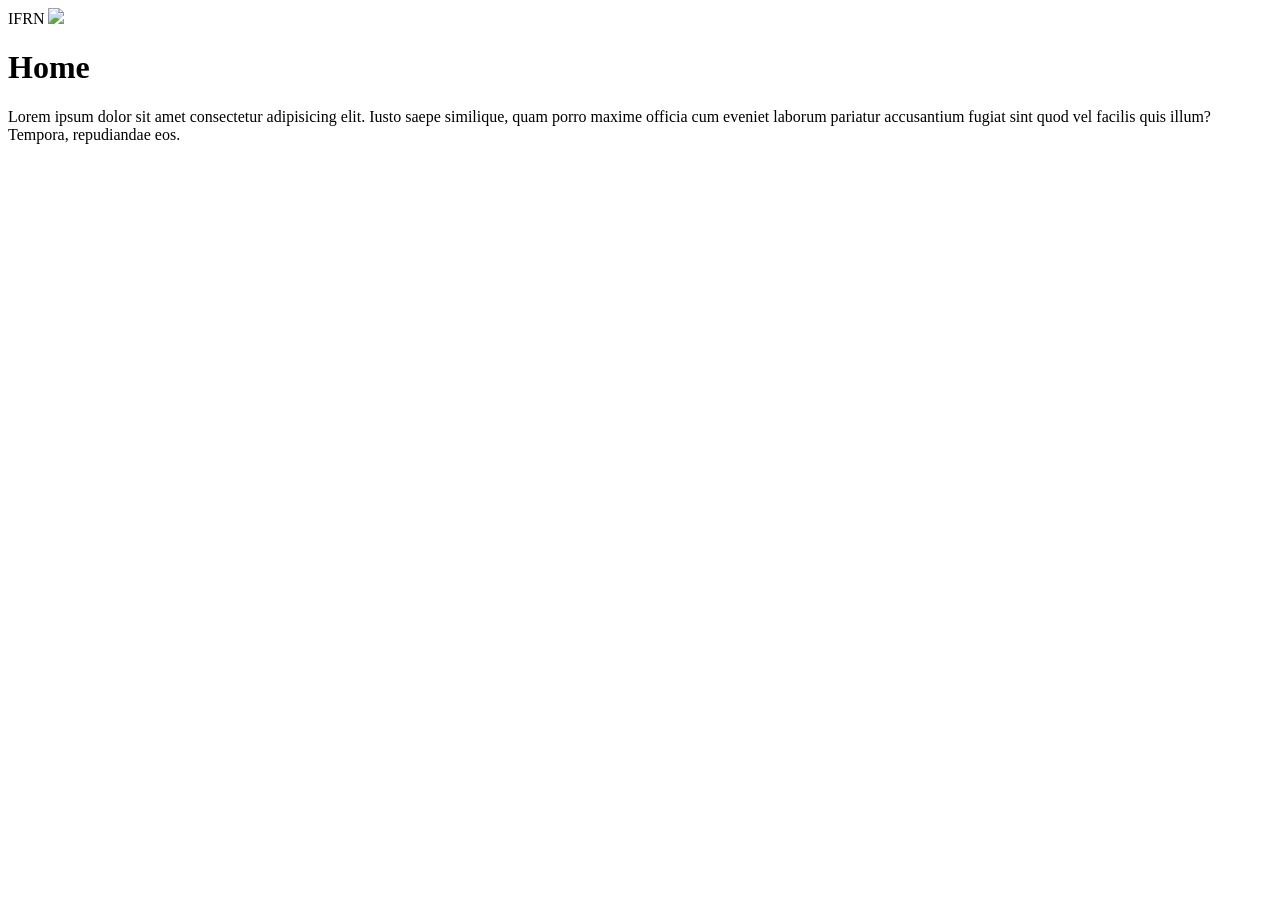
==== atvFirgma/figma.html @ 2d4f089f "Add initial HTML structure for Figma page" ====
<!DOCTYPE html>
<html lang="en">
<head>
    <meta charset="UTF-8">
    <meta name="viewport" content="width=device-width, initial-scale=1.0">
    <title>Página Figma</title>
    <link rel="stylesheet" href="figma.css">
</head>
<body>
<header>IFRN
<img src="icons/Icon.png">
</header>
<div class="home">
<h1>Home</h1>
<p>
    Lorem ipsum dolor sit amet consectetur adipisicing elit. Iusto saepe similique, quam porro maxime officia cum eveniet laborum pariatur accusantium fugiat sint quod vel facilis quis illum? Tempora, repudiandae eos.
</p>
</div>
</body>
</html>
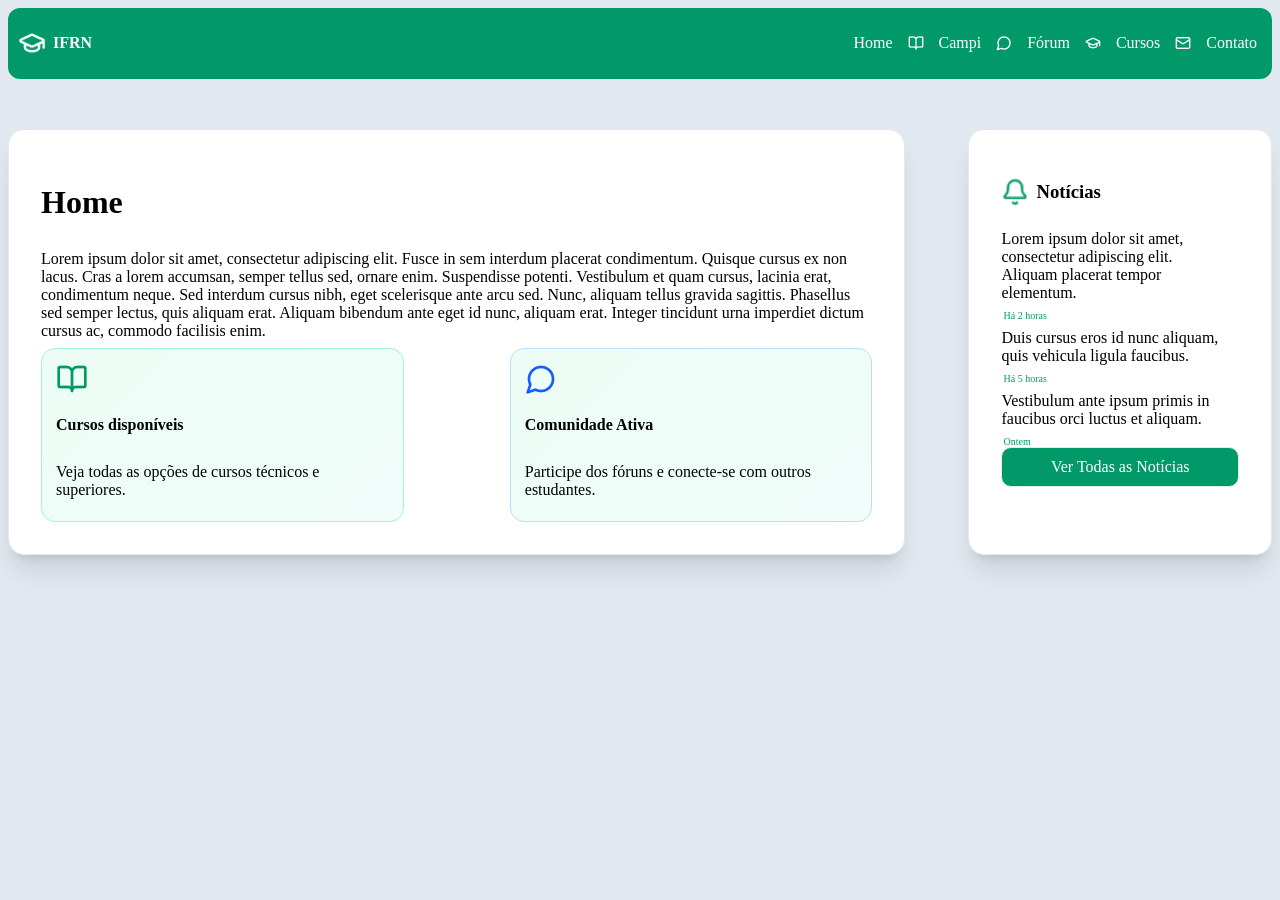
==== commit 45f94275: "mural noticias 90%" ====
--- a/atvFirgma/figma.html
+++ b/atvFirgma/figma.html
@@ -7,14 +7,58 @@
     <link rel="stylesheet" href="figma.css">
 </head>
 <body>
-<header>IFRN
+<header>
+<nav>
+<div class="imgTexto">
 <img src="icons/Icon.png">
+<h4>IFRN</h4>
+</div>
+<div class="container2">
+<a>Home</a>
+<img src="icons/Icon (1).png">
+<a href="#">Campi</a>
+<img src="icons/Icon (4).png">
+<a href="#">Fórum</a>
+<img src="icons/Icon.png">
+<a href="#">Cursos</a>
+<img src="icons/Icon (3).png">
+<a href="#">Contato</a>
+</div>
+</nav>
 </header>
+<div class="paiHomeNoticia">
 <div class="home">
 <h1>Home</h1>
 <p>
-    Lorem ipsum dolor sit amet consectetur adipisicing elit. Iusto saepe similique, quam porro maxime officia cum eveniet laborum pariatur accusantium fugiat sint quod vel facilis quis illum? Tempora, repudiandae eos.
+    Lorem ipsum dolor sit amet, consectetur adipiscing elit. Fusce in sem interdum placerat condimentum. Quisque cursus ex non lacus. Cras a lorem accumsan, semper tellus sed, ornare enim. Suspendisse potenti. Vestibulum et quam cursus, lacinia erat, condimentum neque. Sed interdum cursus nibh, eget scelerisque ante arcu sed. Nunc, aliquam tellus gravida sagittis. Phasellus sed semper lectus, quis aliquam erat. Aliquam bibendum ante eget id nunc, aliquam erat. Integer tincidunt urna imperdiet dictum cursus ac, commodo facilisis enim.
 </p>
+<div class="paiextras">
+<div class="extra">
+    <img src="icons/Icon (5).png">
+    <h4><strong>Cursos disponíveis</strong></h4>
+    <p>Veja todas as opções de cursos técnicos e superiores.</p>
+</div>
+<div class="extra2">
+    <img src="icons/Icon (6).png">
+    <h4><strong>Comunidade Ativa</strong></h4>
+    <p>Participe dos fóruns e conecte-se com outros estudantes.</p>
+</div>
+</div>
+</div>
+
+<div class="noticias">
+    <div class="imgTexto">
+    <img src="icons/Icon (7).png">
+    <h3>Notícias</h3>
+    </div>
+    <p>Lorem ipsum dolor sit amet, consectetur adipiscing elit. Aliquam placerat tempor elementum.</p>
+    <legend>Há 2 horas</legend>
+    <p>Duis cursus eros id nunc aliquam, quis vehicula ligula faucibus.</p>
+    <legend>Há 5 horas</legend>
+    <p>Vestibulum ante ipsum primis in faucibus orci luctus et aliquam.</p>
+    <legend>Ontem</legend>
+    <bottom>Ver Todas as Notícias</bottom>
+</div>
 </div>
 </body>
 </html>
--- a/atvFirgma/figma.css
+++ b/atvFirgma/figma.css
@@ -0,0 +1,106 @@
+header{
+  display:flex;
+}
+nav{
+    display: flex;
+    width: 100%;   
+    padding-top: 5px;
+    padding-bottom: 5px;
+    padding-left:10px;
+    justify-content:space-between;
+    align-items: center;
+    background-color: #009967;
+    color: white; 
+    border-radius:12px;
+}
+
+.imgTexto>img{
+  height:28px;
+  width:auto;
+}
+.container2{
+  display:flex;
+  align-items: center;
+}
+a{
+  padding:15px 15px;
+  text-decoration:none;
+  color:white;
+}
+a:hover{
+  background-color:#0377508a;
+  border-radius:12px; 
+}
+img{
+  width: 16px;
+  height: 16px; 
+}
+.home,.noticias{
+  margin-top:4%;
+  display: flex;
+  width: 70%;
+  padding: 32px;
+  flex-direction: column;
+  border-radius: 16px;
+  border: 1px solid #E2E8F0;
+  background: #FFF;
+  box-shadow: 0 20px 25px -5px rgba(0, 0, 0, 0.10), 0 8px 10px -6px rgba(0, 0, 0, 0.10);
+}
+.noticias{
+  width:20%;
+}
+legend{
+  color:#009966;
+  font-size:10px;
+}
+bottom{
+  display:flex;
+  background-color: #009967;
+  color:white;
+  border-radius: 10px;
+  border: 1px solid #E2E8F0;
+  justify-content:center;
+  align-items: end;
+  padding:10px;
+}
+.paiHomeNoticia{
+  display:flex;
+  flex-direction:row;
+  gap:5%;
+}
+.imgTexto{
+  display:flex;
+  flex-direction:row;
+  align-items:center;
+  gap:7px;
+}
+.paiextras{
+  display:flex;
+  flex-direction: row;
+  justify-content:space-between;
+}
+p{
+  margin:8px;
+  margin-left:0;
+}
+.extra,.extra2{
+display: flex;
+width: 40%;
+padding: 14px;
+flex-direction: column;
+align-items: flex-start;
+border-radius: 14px;
+border: 1px solid #A4F4CF;
+background: linear-gradient(135deg, #ECFDF5 0%, #F0FDFA 100%);
+}
+.extra2{
+border: 1px solid #BEDBFF;
+}
+.extra img,.extra2 img{
+  height:32px;
+  width:auto;
+}
+body{
+  background-color:  #E2E8F0;   
+  font-family: Inter;
+}
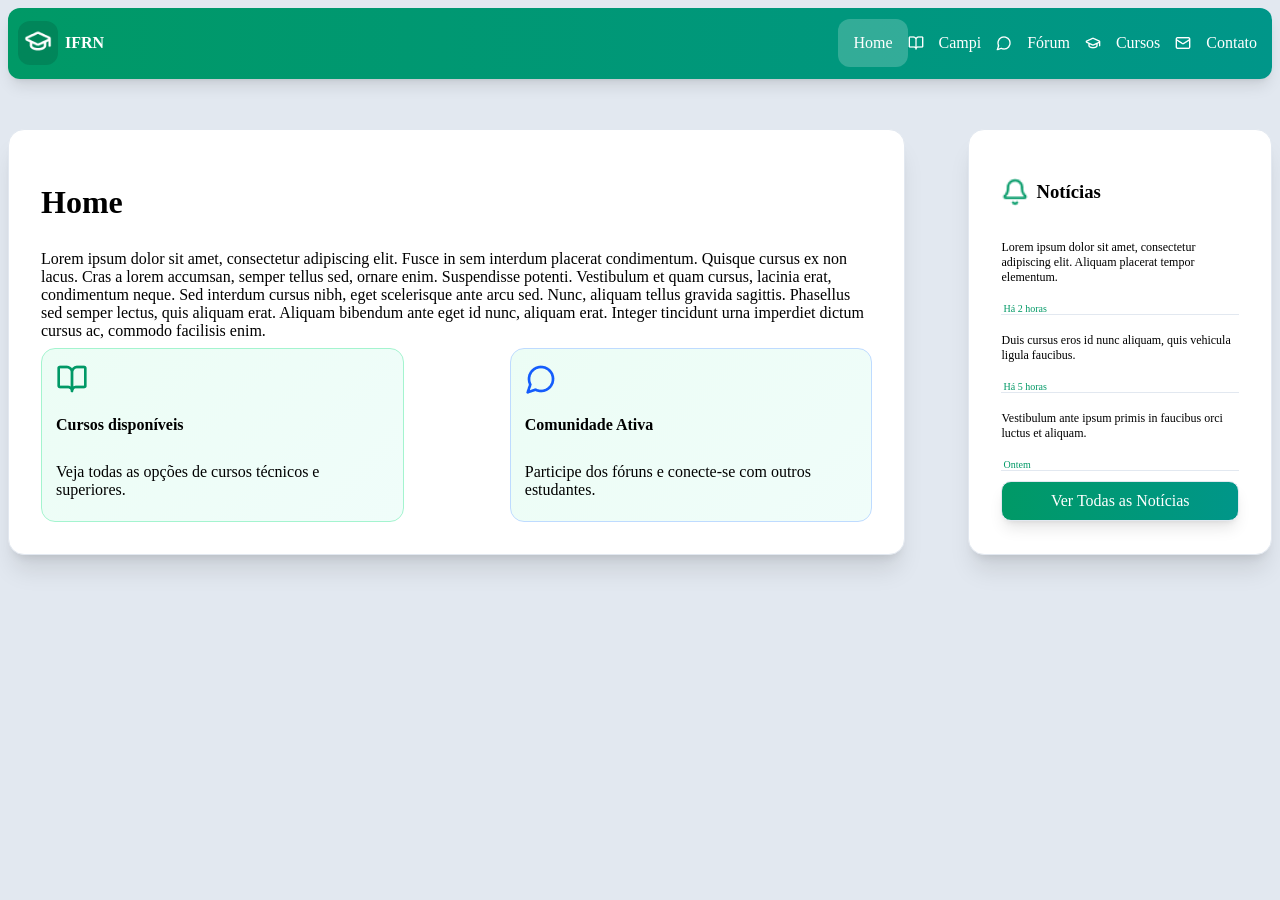
==== commit a29eb09c: "finalizado" ====
--- a/atvFirgma/figma.html
+++ b/atvFirgma/figma.html
@@ -10,11 +10,15 @@
 <header>
 <nav>
 <div class="imgTexto">
+<div class="diferente1">
 <img src="icons/Icon.png">
+</div>
 <h4>IFRN</h4>
 </div>
 <div class="container2">
+<div class="diferente">
 <a>Home</a>
+</div>
 <img src="icons/Icon (1).png">
 <a href="#">Campi</a>
 <img src="icons/Icon (4).png">
--- a/atvFirgma/figma.css
+++ b/atvFirgma/figma.css
@@ -12,9 +12,11 @@
     background-color: #009967;
     color: white; 
     border-radius:12px;
+    background: linear-gradient(90deg, #096 0%, #009689 100%);
+    box-shadow: 0 10px 15px -3px rgba(0, 0, 0, 0.10), 0 4px 6px -4px rgba(0, 0, 0, 0.10);
 }
 
-.imgTexto>img{
+.imgTexto>img,.diferente1 img{
   height:28px;
   width:auto;
 }
@@ -31,6 +33,18 @@
   background-color:#0377508a;
   border-radius:12px; 
 }
+.diferente{ 
+  background: rgba(255, 255, 255, 0.20);
+  border-radius:12px; 
+  padding:15px 0 15px 0;
+  pointer-events: none;
+}
+.diferente1{
+  background-color:#0377508a;
+  padding:6px;
+  border-radius:12px; 
+}
+
 img{
   width: 16px;
   height: 16px; 
@@ -48,10 +62,16 @@
 }
 .noticias{
   width:20%;
+  gap:10px;
+}
+.noticias p{
+  font-size:12px;
 }
 legend{
   color:#009966;
   font-size:10px;
+  border-bottom: 1px solid #E2E8F0;
+
 }
 bottom{
   display:flex;
@@ -62,6 +82,8 @@
   justify-content:center;
   align-items: end;
   padding:10px;
+  background: linear-gradient(90deg, #096 0%, #009689 100%);
+  box-shadow: 0 10px 15px -3px rgba(0, 0, 0, 0.10), 0 4px 6px -4px rgba(0, 0, 0, 0.10);
 }
 .paiHomeNoticia{
   display:flex;
